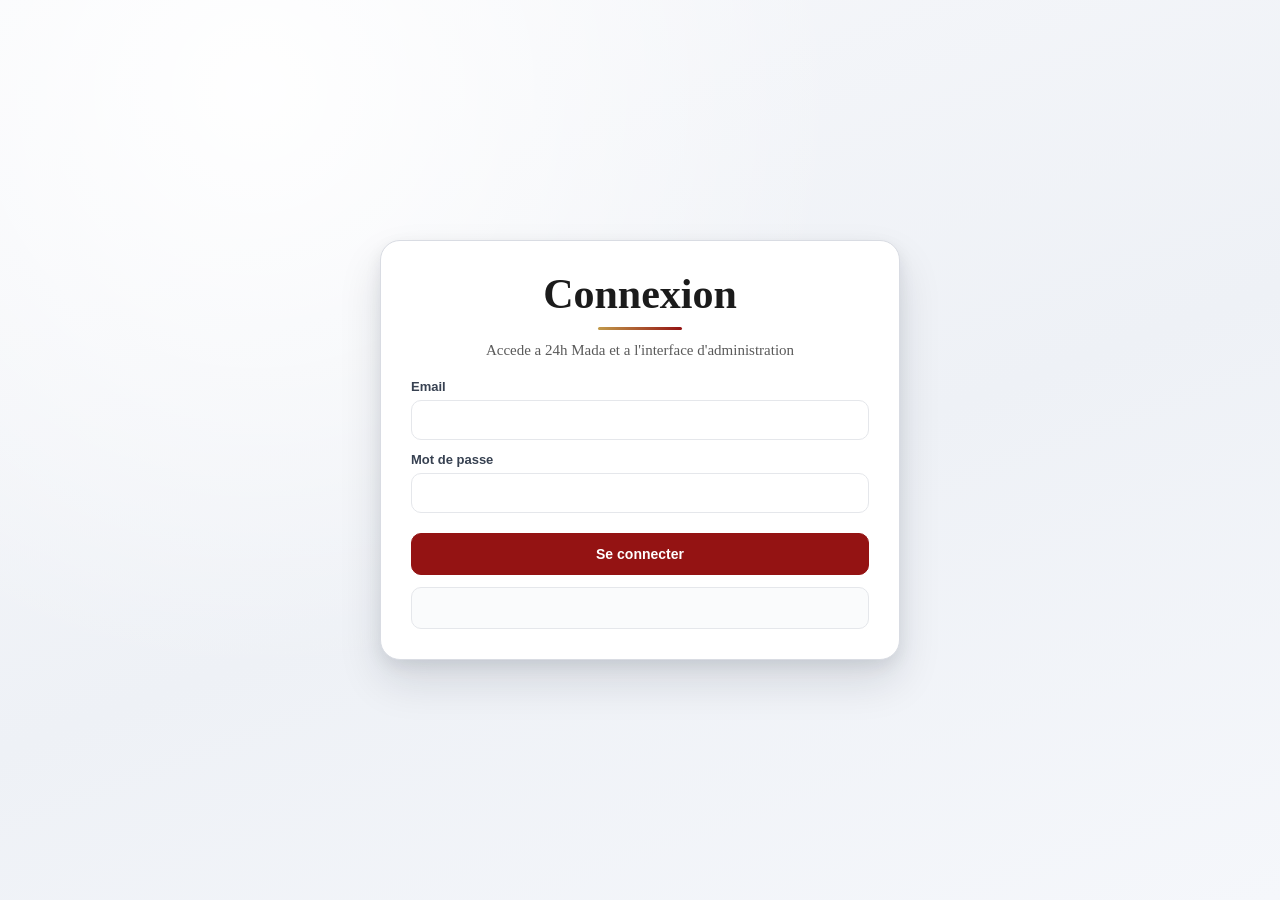
==== static/index.html @ 3b326f63 "ajouter environnement" ====
<!doctype html>
<html lang="fr">
<head>
  <meta charset="utf-8">
  <meta name="viewport" content="width=device-width,initial-scale=1">
  <meta name="description" content="Connexion administrateur et utilisateur a 24h Mada.">
  <meta property="og:title" content="Connexion - 24h Mada">
  <meta property="og:description" content="Connectez-vous pour acceder aux articles et outils admin.">
  <meta property="og:image" content="/favicon.ico">
  <meta property="og:type" content="website">
  <meta property="og:url" content="/">
  <meta name="twitter:card" content="summary_large_image">
  <meta name="robots" content="noindex,nofollow">
  <meta name="theme-color" content="#0b57d0">
  <title>Connexion - 24h Mada</title>

  <style>
    :root {
      --ink: #1b1b1b;
      --muted: #5a5a5a;
      --paper: #ffffff;
      --line: #e5e7eb;
      --brand: #941313;
    }

    * { box-sizing: border-box; margin: 0; padding: 0; }

    body {
      font-family: Georgia, 'Times New Roman', serif;
      color: var(--ink);
      background:
        radial-gradient(circle at 20% 10%, rgba(255, 255, 255, 0.95), transparent 45%),
        linear-gradient(160deg, #f7f8fb 0%, #eef1f6 55%, #f5f7fb 100%);
      min-height: 100vh;
    }

    .main-content {
      min-height: 100vh;
      display: flex;
      justify-content: center;
      align-items: center;
      padding: 20px;
    }

    .login-card {
      width: 100%;
      max-width: 520px;
      background: var(--paper);
      border: 1px solid #d9dce3;
      border-radius: 20px;
      box-shadow:
        0 22px 44px rgba(15, 23, 42, 0.12),
        0 6px 16px rgba(15, 23, 42, 0.08);
      padding: 30px;
    }

    h1 {
      text-align: center;
      font-size: clamp(30px, 5vw, 42px);
      line-height: 1.1;
      margin-bottom: 12px;
      position: relative;
      padding-bottom: 12px;
    }

    h1::after {
      content: '';
      position: absolute;
      bottom: 0;
      left: 50%;
      transform: translateX(-50%);
      width: 84px;
      height: 3px;
      border-radius: 2px;
      background: linear-gradient(90deg, #c19a4a, var(--brand));
    }

    .sub {
      text-align: center;
      color: var(--muted);
      margin-bottom: 20px;
      font-size: 15px;
    }

    .field { margin-bottom: 12px; }

    label {
      display: block;
      margin-bottom: 6px;
      color: #374151;
      font-family: 'Trebuchet MS', 'Segoe UI', sans-serif;
      font-size: 13px;
      font-weight: 700;
    }

    input {
      width: 100%;
      border: 1px solid var(--line);
      border-radius: 10px;
      padding: 11px 12px;
      font-size: 14px;
      font-family: inherit;
    }

    input:focus {
      outline: none;
      border-color: #b7c2d3;
      box-shadow: 0 0 0 3px rgba(148, 19, 19, 0.08);
    }

    button {
      width: 100%;
      margin-top: 8px;
      border: 1px solid var(--brand);
      background: var(--brand);
      color: #fff;
      border-radius: 10px;
      padding: 12px;
      font-size: 14px;
      font-weight: 700;
      cursor: pointer;
    }

    button:hover { filter: brightness(1.05); }

    #result {
      margin-top: 12px;
      padding: 10px;
      background: #fafbfc;
      border: 1px solid var(--line);
      border-radius: 10px;
      color: var(--muted);
      font-size: 13px;
      white-space: pre-wrap;
      min-height: 42px;
    }
  </style>
</head>
<body>

  <div class="main-content">
    <div class="login-card">
      <h1>Connexion</h1>
      <p class="sub">Accede a 24h Mada et a l'interface d'administration</p>

      <form id="login">
        <div class="field">
          <label for="email">Email</label>
          <input id="email" type="email" required />
        </div>
        <div class="field">
          <label for="motDePasse">Mot de passe</label>
          <input id="motDePasse" type="password" required />
        </div>
        <button type="submit">Se connecter</button>
      </form>

      <div id="result"></div>
    </div>
  </div>

  <script>
    document.getElementById('login').addEventListener('submit', async (e) => {
      e.preventDefault();
      const email = document.getElementById('email').value;
      const motDePasse = document.getElementById('motDePasse').value;
      try {
        const basicAuth = 'Basic ' + btoa(email + ':' + motDePasse);
        const resp = await fetch('/api/auth/login', {
          method: 'POST',
          headers: { 'Content-Type': 'application/json' },
          body: JSON.stringify({ email, motDePasse })
        });
        if (!resp.ok) {
          const txt = await resp.text();
          document.getElementById('result').textContent = 'Erreur: ' + txt;
          return;
        }
        localStorage.setItem('adminBasicAuth', basicAuth);
        document.getElementById('result').textContent = 'Connexion reussie. Redirection...';
        window.location.href = '/articles';
      } catch (err) {
        document.getElementById('result').textContent = 'Erreur reseau: ' + err.message;
      }
    });
  </script>
</body>
</html>
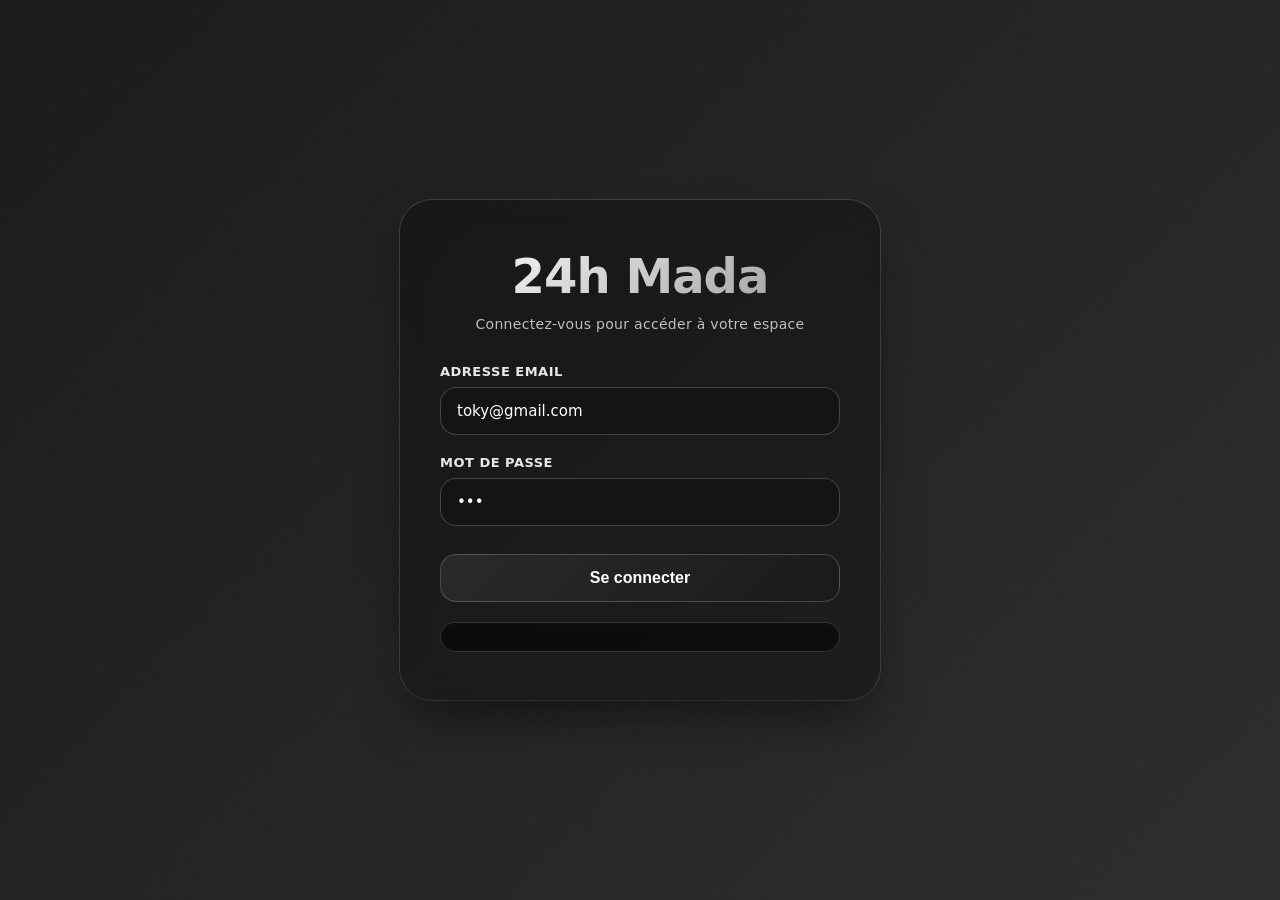
==== commit 3187bd13: "modification de l'affichage" ====
--- a/static/index.html
+++ b/static/index.html
@@ -11,159 +11,288 @@
   <meta property="og:url" content="/">
   <meta name="twitter:card" content="summary_large_image">
   <meta name="robots" content="noindex,nofollow">
-  <meta name="theme-color" content="#0b57d0">
+  <meta name="theme-color" content="#000000">
   <title>Connexion - 24h Mada</title>
 
   <style>
-    :root {
-      --ink: #1b1b1b;
-      --muted: #5a5a5a;
-      --paper: #ffffff;
-      --line: #e5e7eb;
-      --brand: #941313;
-    }
-
-    * { box-sizing: border-box; margin: 0; padding: 0; }
+    * {
+      margin: 0;
+      padding: 0;
+      box-sizing: border-box;
+    }
 
     body {
-      font-family: Georgia, 'Times New Roman', serif;
-      color: var(--ink);
-      background:
-        radial-gradient(circle at 20% 10%, rgba(255, 255, 255, 0.95), transparent 45%),
-        linear-gradient(160deg, #f7f8fb 0%, #eef1f6 55%, #f5f7fb 100%);
       min-height: 100vh;
-    }
-
-    .main-content {
-      min-height: 100vh;
+      font-family: 'Inter', system-ui, -apple-system, 'Segoe UI', Roboto, Helvetica, sans-serif;
+      background: linear-gradient(135deg, #1a1a1a 0%, #2d2d2d 25%, #3a3a3a 50%, #2d2d2d 75%, #1a1a1a 100%);
+      background-size: 400% 400%;
+      animation: gradientShift 12s ease infinite;
       display: flex;
+      align-items: center;
       justify-content: center;
-      align-items: center;
       padding: 20px;
-    }
-
-    .login-card {
-      width: 100%;
-      max-width: 520px;
-      background: var(--paper);
-      border: 1px solid #d9dce3;
-      border-radius: 20px;
-      box-shadow:
-        0 22px 44px rgba(15, 23, 42, 0.12),
-        0 6px 16px rgba(15, 23, 42, 0.08);
-      padding: 30px;
-    }
-
-    h1 {
-      text-align: center;
-      font-size: clamp(30px, 5vw, 42px);
-      line-height: 1.1;
-      margin-bottom: 12px;
       position: relative;
-      padding-bottom: 12px;
-    }
-
-    h1::after {
+    }
+
+    /* Animation du dégradé noir et blanc */
+    @keyframes gradientShift {
+      0% { background-position: 0% 50%; }
+      50% { background-position: 100% 50%; }
+      100% { background-position: 0% 50%; }
+    }
+
+    /* Effet de grain/texture */
+    body::before {
       content: '';
       position: absolute;
-      bottom: 0;
-      left: 50%;
-      transform: translateX(-50%);
-      width: 84px;
-      height: 3px;
-      border-radius: 2px;
-      background: linear-gradient(90deg, #c19a4a, var(--brand));
-    }
-
+      width: 100%;
+      height: 100%;
+      background-image: url('[data-uri]');
+      pointer-events: none;
+      opacity: 0.3;
+    }
+
+    /* Carte avec effet glassmorphism noir/blanc */
+    .login-card {
+      background: rgba(10, 10, 10, 0.35);
+      backdrop-filter: blur(12px);
+      border-radius: 32px;
+      padding: 48px 40px;
+      width: 100%;
+      max-width: 480px;
+      box-shadow: 
+        0 25px 50px -12px rgba(0, 0, 0, 0.5),
+        0 0 0 1px rgba(255, 255, 255, 0.15);
+      transition: transform 0.3s ease, box-shadow 0.3s ease;
+      animation: fadeInUp 0.6s ease-out;
+    }
+
+    .login-card:hover {
+      transform: translateY(-5px);
+      box-shadow: 
+        0 35px 60px -15px rgba(0, 0, 0, 0.6),
+        0 0 0 1px rgba(255, 255, 255, 0.25);
+    }
+
+    @keyframes fadeInUp {
+      from {
+        opacity: 0;
+        transform: translateY(30px);
+      }
+      to {
+        opacity: 1;
+        transform: translateY(0);
+      }
+    }
+
+    /* Titre avec dégradé gris */
+    h1 {
+      font-size: clamp(32px, 5vw, 48px);
+      font-weight: 800;
+      text-align: center;
+      background: linear-gradient(135deg, #ffffff, #a0a0a0, #e0e0e0, #707070);
+      background-size: 300% auto;
+      -webkit-background-clip: text;
+      background-clip: text;
+      color: transparent;
+      animation: shimmer 4s ease infinite;
+      margin-bottom: 12px;
+      letter-spacing: -0.02em;
+    }
+
+    @keyframes shimmer {
+      0% { background-position: 0% 50%; }
+      50% { background-position: 100% 50%; }
+      100% { background-position: 0% 50%; }
+    }
+
+    /* Sous-titre */
     .sub {
       text-align: center;
-      color: var(--muted);
+      color: rgba(220, 220, 220, 0.85);
+      font-size: 14px;
+      margin-bottom: 32px;
+      font-weight: 400;
+      letter-spacing: 0.3px;
+    }
+
+    /* Champs de formulaire */
+    .field {
       margin-bottom: 20px;
-      font-size: 15px;
-    }
-
-    .field { margin-bottom: 12px; }
+    }
 
     label {
       display: block;
-      margin-bottom: 6px;
-      color: #374151;
-      font-family: 'Trebuchet MS', 'Segoe UI', sans-serif;
+      margin-bottom: 8px;
+      color: rgba(255, 255, 255, 0.9);
       font-size: 13px;
-      font-weight: 700;
+      font-weight: 600;
+      letter-spacing: 0.5px;
+      text-transform: uppercase;
     }
 
     input {
       width: 100%;
-      border: 1px solid var(--line);
-      border-radius: 10px;
-      padding: 11px 12px;
-      font-size: 14px;
+      padding: 14px 16px;
+      background: rgba(20, 20, 20, 0.9);
+      border: 1px solid rgba(255, 255, 255, 0.2);
+      border-radius: 16px;
+      font-size: 15px;
       font-family: inherit;
+      transition: all 0.2s ease;
+      color: #ffffff;
+    }
+
+    input::placeholder {
+      color: rgba(160, 160, 160, 0.6);
     }
 
     input:focus {
       outline: none;
-      border-color: #b7c2d3;
-      box-shadow: 0 0 0 3px rgba(148, 19, 19, 0.08);
-    }
-
+      background: rgba(30, 30, 30, 0.95);
+      border-color: rgba(255, 255, 255, 0.5);
+      box-shadow: 0 0 0 4px rgba(255, 255, 255, 0.1);
+      transform: scale(1.01);
+    }
+
+    /* Bouton monochrome avec dégradé */
     button {
       width: 100%;
-      margin-top: 8px;
-      border: 1px solid var(--brand);
-      background: var(--brand);
-      color: #fff;
-      border-radius: 10px;
-      padding: 12px;
-      font-size: 14px;
+      padding: 14px;
+      background: linear-gradient(135deg, #2a2a2a, #1a1a1a);
+      border: 1px solid rgba(255, 255, 255, 0.2);
+      border-radius: 16px;
+      color: white;
+      font-size: 16px;
       font-weight: 700;
       cursor: pointer;
-    }
-
-    button:hover { filter: brightness(1.05); }
-
+      transition: all 0.3s ease;
+      margin-top: 8px;
+      position: relative;
+      overflow: hidden;
+    }
+
+    button::before {
+      content: '';
+      position: absolute;
+      top: 50%;
+      left: 50%;
+      width: 0;
+      height: 0;
+      border-radius: 50%;
+      background: rgba(255, 255, 255, 0.15);
+      transform: translate(-50%, -50%);
+      transition: width 0.6s, height 0.6s;
+    }
+
+    button:hover::before {
+      width: 300px;
+      height: 300px;
+    }
+
+    button:hover {
+      transform: translateY(-2px);
+      background: linear-gradient(135deg, #3a3a3a, #252525);
+      box-shadow: 0 10px 25px -5px rgba(0, 0, 0, 0.4);
+    }
+
+    button:active {
+      transform: translateY(0);
+    }
+
+    /* Zone de résultat */
     #result {
-      margin-top: 12px;
-      padding: 10px;
-      background: #fafbfc;
-      border: 1px solid var(--line);
-      border-radius: 10px;
-      color: var(--muted);
+      margin-top: 20px;
+      padding: 14px;
+      background: rgba(0, 0, 0, 0.4);
+      backdrop-filter: blur(4px);
+      border-radius: 16px;
+      color: rgba(255, 255, 255, 0.85);
       font-size: 13px;
-      white-space: pre-wrap;
-      min-height: 42px;
+      text-align: center;
+      border: 1px solid rgba(255, 255, 255, 0.15);
+      transition: all 0.3s ease;
+    }
+
+    /* Animation de chargement */
+    @keyframes pulse {
+      0%, 100% { opacity: 1; }
+      50% { opacity: 0.5; }
+    }
+
+    /* Style pour autocomplete */
+    input:-webkit-autofill,
+    input:-webkit-autofill:hover,
+    input:-webkit-autofill:focus {
+      -webkit-box-shadow: 0 0 0px 1000px #1a1a1a inset;
+      -webkit-text-fill-color: white;
+      transition: background-color 5000s ease-in-out 0s;
+    }
+
+    /* Responsive */
+    @media (max-width: 640px) {
+      .login-card {
+        padding: 32px 24px;
+        margin: 16px;
+      }
+      
+      button {
+        padding: 12px;
+      }
+      
+      input {
+        padding: 12px 14px;
+      }
     }
   </style>
 </head>
 <body>
 
-  <div class="main-content">
-    <div class="login-card">
-      <h1>Connexion</h1>
-      <p class="sub">Accede a 24h Mada et a l'interface d'administration</p>
-
-      <form id="login">
-        <div class="field">
-          <label for="email">Email</label>
-          <input id="email" type="email" required />
-        </div>
-        <div class="field">
-          <label for="motDePasse">Mot de passe</label>
-          <input id="motDePasse" type="password" required />
-        </div>
-        <button type="submit">Se connecter</button>
-      </form>
-
-      <div id="result"></div>
-    </div>
+  <div class="login-card">
+    <h1>24h Mada</h1>
+    <p class="sub">Connectez-vous pour accéder à votre espace</p>
+
+    <form id="login">
+      <div class="field">
+        <label for="email">Adresse email</label>
+        <input 
+          id="email" 
+          type="email" 
+          required 
+          placeholder="exemple@24hmada.com"
+          autocomplete="email"
+        />
+      </div>
+      <div class="field">
+        <label for="motDePasse">Mot de passe</label>
+        <input 
+          id="motDePasse" 
+          type="password" 
+          required 
+          placeholder="••••••••"
+          autocomplete="current-password"
+        />
+      </div>
+      <button type="submit">Se connecter</button>
+    </form>
+
+    <div id="result"></div>
   </div>
 
   <script>
+    // Remplissage automatique pour le développement
+    document.getElementById('email').value = 'toky@gmail.com';
+    document.getElementById('motDePasse').value = '123';
+
     document.getElementById('login').addEventListener('submit', async (e) => {
       e.preventDefault();
       const email = document.getElementById('email').value;
       const motDePasse = document.getElementById('motDePasse').value;
+      const resultDiv = document.getElementById('result');
+      
+      resultDiv.textContent = '⏳ Connexion en cours...';
+      resultDiv.style.animation = 'pulse 1s infinite';
+      
       try {
         const basicAuth = 'Basic ' + btoa(email + ':' + motDePasse);
         const resp = await fetch('/api/auth/login', {
@@ -171,18 +300,27 @@
           headers: { 'Content-Type': 'application/json' },
           body: JSON.stringify({ email, motDePasse })
         });
+        
         if (!resp.ok) {
           const txt = await resp.text();
-          document.getElementById('result').textContent = 'Erreur: ' + txt;
+          resultDiv.style.animation = '';
+          resultDiv.textContent = '❌ ' + txt;
           return;
         }
+        
         localStorage.setItem('adminBasicAuth', basicAuth);
-        document.getElementById('result').textContent = 'Connexion reussie. Redirection...';
-        window.location.href = '/articles';
+        resultDiv.textContent = '✅ Connexion réussie ! Redirection...';
+        resultDiv.style.animation = '';
+        
+        setTimeout(() => {
+          window.location.href = '/articles';
+        }, 1000);
+        
       } catch (err) {
-        document.getElementById('result').textContent = 'Erreur reseau: ' + err.message;
+        resultDiv.style.animation = '';
+        resultDiv.textContent = '⚠️ Erreur réseau: ' + err.message;
       }
     });
   </script>
 </body>
-</html>
+</html>
